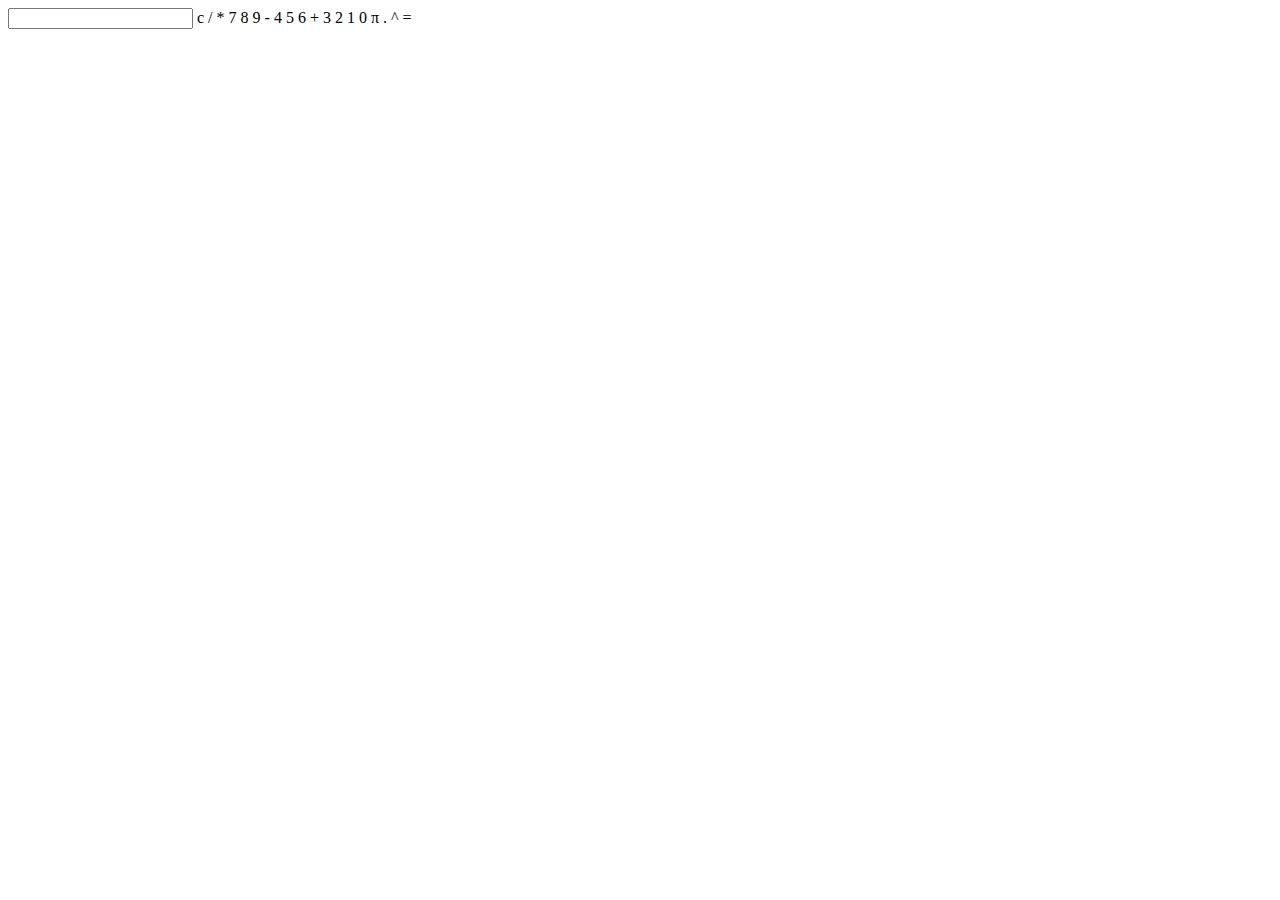
==== Calculator.html @ 65230911 "1" ====
<!DOCTYPE html>
<html>
    <head>
        <title>Rekenmachine</title>
            <link rel="stylesheet" type="text/css" href="../CSS/Calculator.css">
    </head>
    <body>
        <form class="calculator" name="calc">
            <input id="screen" class="value" type="text" name="txt" readonly="">
            <span class="num clear" onclick="num('clear')">c</span>
            <span class="num operators" onclick="num('/')">/</span>
            <span class="num operators" onclick="num('*')">*</span>
            <span class="num" onclick="num('7')">7</span>
            <span class="num" onclick="num('8')">8</span>
            <span class="num" onclick="num('9')">9</span>
            <span class="num operators" onclick="num('-')">-</span>
            <span class="num" onclick="num('4')">4</span>
            <span class="num" onclick="num('5')">5</span>
            <span class="num" onclick="num('6')">6</span>
            <span class="num plus" onclick="num('+')">+</span>
            <span class="num" onclick="num('3')">3</span>
            <span class="num" onclick="num('2')">2</span>
            <span class="num" onclick="num('1')">1</span>
            <span class="num" onclick="num('0')">0</span>
            <span class="num pi" onclick="num('PI')">π</span>
            <span class="num" onclick="num('.')">.</span>
            <span class="num operators" onclick="num('^')">^</span>
            <span class="num equal" onclick="num('=')">=</span>
        </form>
        
    </body>
</html>

<script src="../Javascript/Calculator.js"></script>
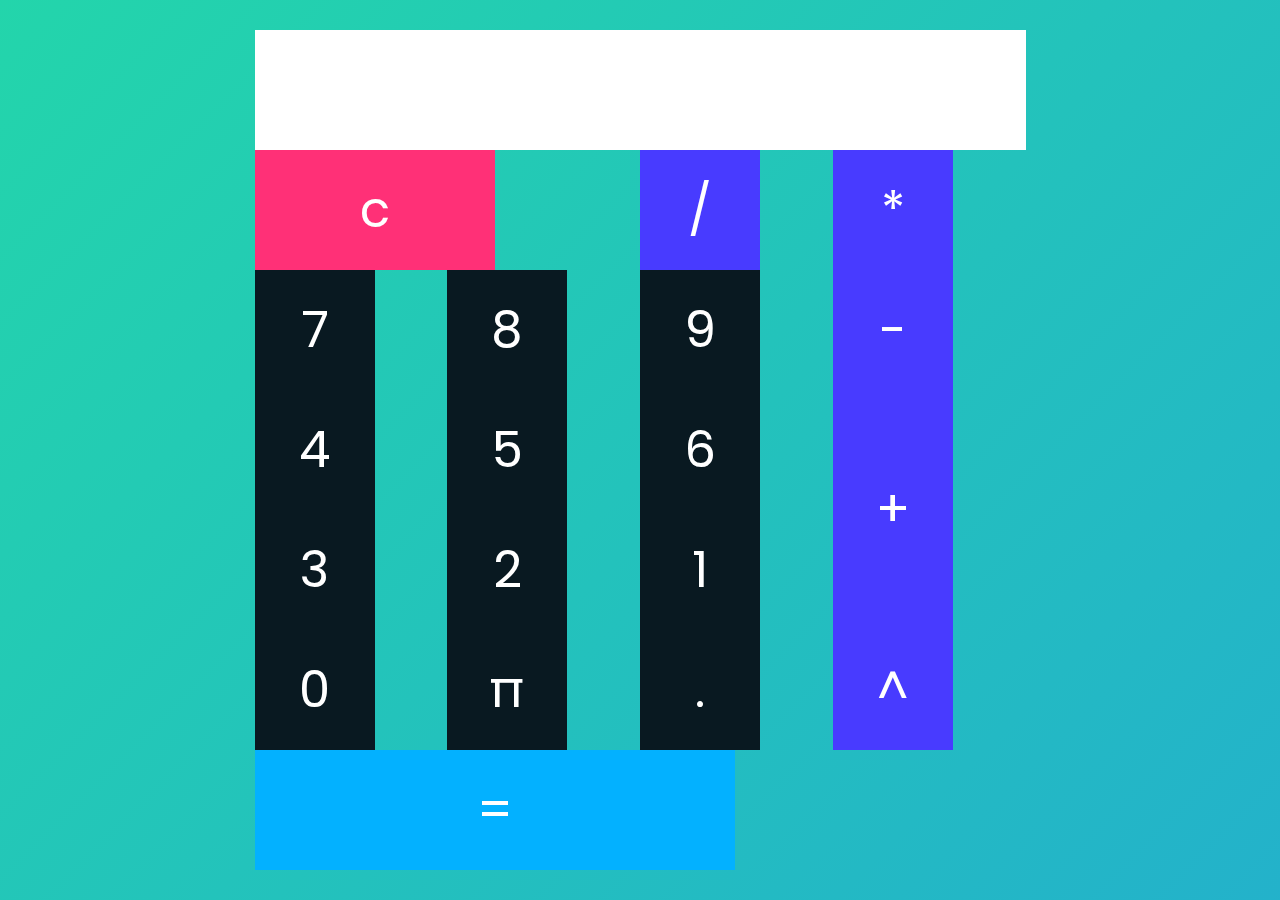
==== commit 06dd7666: "2" ====
--- a/Calculator.html
+++ b/Calculator.html
@@ -2,7 +2,7 @@
 <html>
     <head>
         <title>Rekenmachine</title>
-            <link rel="stylesheet" type="text/css" href="../CSS/Calculator.css">
+            <link rel="stylesheet" type="text/css" href="./Calculator.css">
     </head>
     <body>
         <form class="calculator" name="calc">
@@ -31,4 +31,4 @@
     </body>
 </html>
 
-<script src="../Javascript/Calculator.js"></script>+<script src="Calculator.js"></script>--- a/Calculator.css
+++ b/Calculator.css
@@ -0,0 +1,108 @@
+@import url('https://fonts.googleapis.com/css?family=Poppins:300,400,500,600,700,800,900&display=swap');
+*
+{
+    margin: 0;
+    padding: 0;
+    box-sizing: border-box;
+    font-family: 'Poppins' , sans-serif;
+    font-size: 50px ;
+}
+body
+{
+        display: flex;
+        justify-content: center;
+        align-items: center;
+        min-height: 100vh;
+        background: linear-gradient(-45deg, #ee7752, #e73c7e, #23a6d5, #23d5ab);
+        background-size: 400% 400%;
+        animation: gradient 15s ease infinite;
+}
+.calculator
+{
+    position: relative;
+    display: grid
+}
+.calculator .value
+{
+    grid-column: span 4;
+    height: 120px;
+    text-align: right;
+    border: none;
+    outline: none;
+    font-size: 40px;
+}
+.calculator span
+{
+    display: grid;
+    width: 120px;
+    height: 120px;
+    color: #fff;
+    background:#091921;
+    place-items: center;
+}
+.calculator span:active
+{
+    background: #74ff3b;
+    color: #111;
+}
+.calculator span.clear
+{
+    grid-column: span 2;
+    width: 240px;
+    background: #ff3077;
+}
+.calculator span.plus
+{
+    grid-row: span 2;
+    height: 240px;
+    background: #483bff;
+}
+.calculator span.equal
+{
+    grid-column: span 4;
+    width: 480px;
+    background: #03b1ff;
+}
+.calculator span.equal:active
+{
+    background: #ff3b3b;
+    color: #111;
+}
+.calculator span.clear:active
+{
+    background: #483bff;
+    color: #111;
+}
+
+.calculator span.operators
+{
+    background: #483bff;
+    color: rgb(255, 255, 255);
+    align-items: center;
+}
+.calculator span.operators:active
+{
+    background: #3bd1ff;
+    color: #111;
+}
+.calculator span.plus:active
+{
+    background: #3bd1ff;
+    color: #111;
+}
+.calculator span.pi
+{
+    background:#091921;
+    color: rgb(255, 255, 255);
+    align-items: center;
+}
+.calculator span.pi:active
+{
+    background: hotpink;
+    color: #111;
+}
+
+.calculator span:hover{
+    background-color: hotpink;
+}
+
